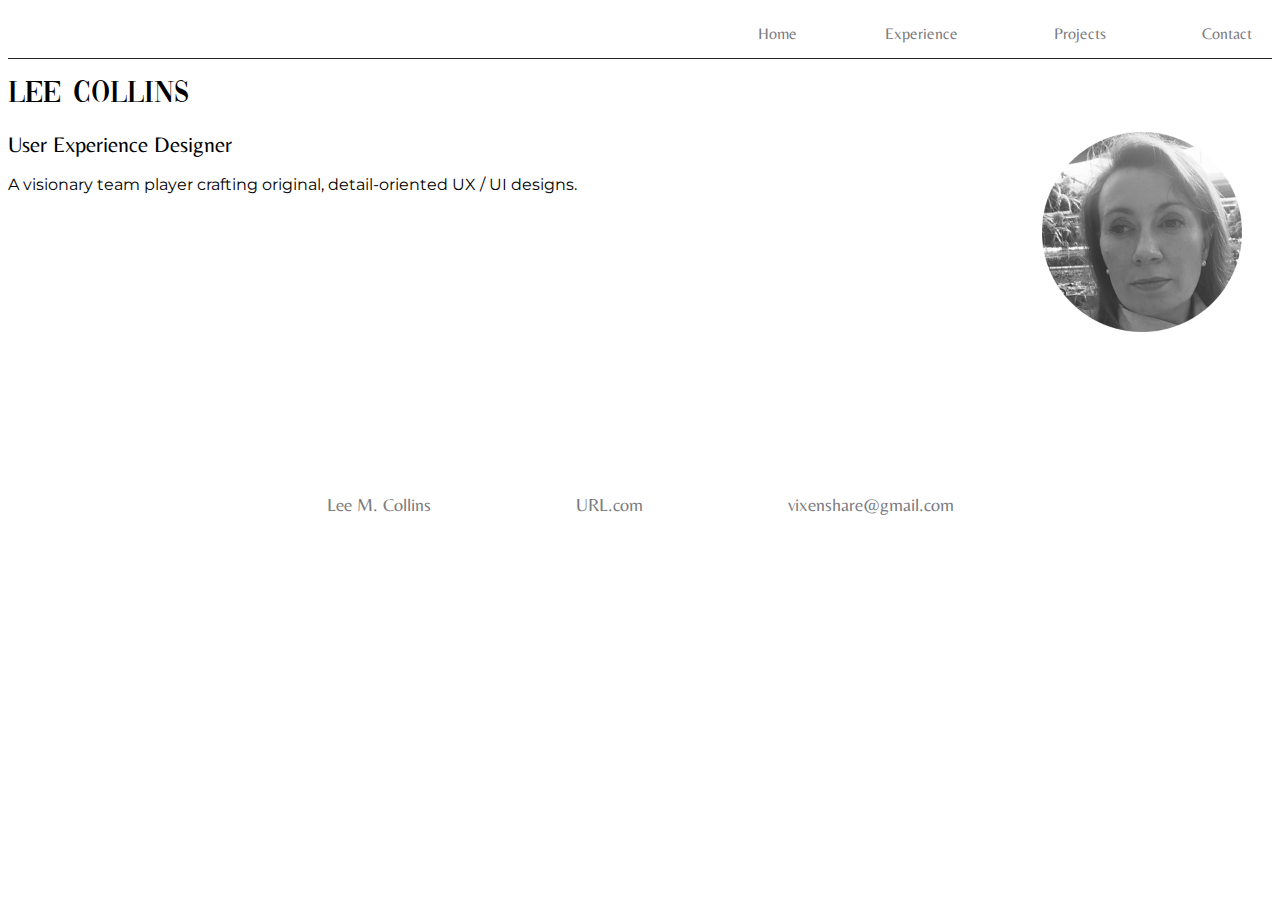
==== about.html @ 4b47f6c5 "added files" ====
<!DOCTYPE html>
<html>
<head>
  <link rel="preconnect" href="https://fonts.gstatic.com">
<link href="https://fonts.googleapis.com/css2?family=Montserrat:wght@300;400;500;600&family=Raleway&display=swap" rel="stylesheet">
<link rel="preconnect" href="https://fonts.gstatic.com">
<link rel="preconnect" href="https://fonts.gstatic.com">
<link href="https://fonts.googleapis.com/css2?family=Elsie:wght@900&display=swap" rel="stylesheet">
<link href="https://fonts.googleapis.com/css2?family=Montserrat:wght@300;400;500;600&family=Raleway&display=swap" rel="stylesheet">

 <link href="css/index.css" rel="stylesheet" type="text/css">
</head>
 
<body>
 
 <nav>
   <div class="navigation">
     <a href="index.html">Home</a>
  
     &NonBreakingSpace;
     &NonBreakingSpace;
     &NonBreakingSpace;
     &NonBreakingSpace;
     &NonBreakingSpace;
     &NonBreakingSpace;
     &NonBreakingSpace;
     &NonBreakingSpace;
     &NonBreakingSpace;
     <a href="resume3.html">Experience</a>
     &NonBreakingSpace;
     &NonBreakingSpace;
     &NonBreakingSpace;
     &NonBreakingSpace;
     &NonBreakingSpace;
     &NonBreakingSpace;
     &NonBreakingSpace;
     &NonBreakingSpace;
     &NonBreakingSpace;
     &NonBreakingSpace;
     <a href="projects.html">Projects</a>
     &NonBreakingSpace;
     &NonBreakingSpace;
     &NonBreakingSpace;
     &NonBreakingSpace;
     &NonBreakingSpace;
     &NonBreakingSpace;
     &NonBreakingSpace;
     &NonBreakingSpace;
     &NonBreakingSpace;
     &NonBreakingSpace;
     <a href="contact.html">Contact</a>
     
   </div>
 </nav>

 
 <!-- < /hr>-->

   <h1 class="myName">Lee Collins</h1>
   
 
   <div class="right">
           <img src="images/lcphoto.png" alt="Lee Collins" height="200px">
   </div>
   
 
   <!-- <div class="center"></div> -->
    
       <p>
           <h2>User Experience Designer</h2>
       </p>
       
<p>A visionary team player crafting original, detail-oriented UX / UI designs.</p>

    <div>
      
     <nav>
       
       <div class="bottomnav">
         <a href="index.html">Lee M. Collins</a>
         &NonBreakingSpace;
         &NonBreakingSpace;
         &NonBreakingSpace;
         &NonBreakingSpace;
         &NonBreakingSpace;
         &NonBreakingSpace;
         &NonBreakingSpace;
         &NonBreakingSpace;
         &NonBreakingSpace;
         &NonBreakingSpace;
         <a href="index.html">URL.com</a>
         &NonBreakingSpace;
         &NonBreakingSpace;
         &NonBreakingSpace;
         &NonBreakingSpace;
         &NonBreakingSpace;
         &NonBreakingSpace;
         &NonBreakingSpace;
         &NonBreakingSpace;
         &NonBreakingSpace;
         &NonBreakingSpace;
         <a href="mailto:vixenshare@gmail.com">vixenshare@gmail.com</a>
      
       </div>
     </nav>
   
   </div>
  
   
 
</body>
</html>
---- css/index.css ----
body {
  /* background-image:url(../images/lcbackground.jpg);
  background-repeat:no-repeat;
  */
  
    font-family: 'Montserrat', sans-serif;
}

h1 {
    font-family: 'Montserrat', sans-serif;

   }



h2 {
  font-family:'Belleza-Regular', sans-serif; 
  font-size: 22px;
  font-weight: 200;
  text-align: left;

 }

   h3 {
    font-family:'Belleza-Regular', sans-serif; 
    font-size: 20px;
    font-weight: 200;
    text-align: left;

   }

   h4 {
    font-family:'Belleza-Regular', sans-serif; 
    font-size: 16px;
    font-weight: regular;
    text-align: left;

   }

   .flex-container {
    flex-direction: column;
  }

   .navigation {
    font-family:'Belleza-Regular', sans-serif; 
    height: 50px;
    display: flex;
    align-items: center;
    margin-left: auto;
    border-bottom: thin solid #292727;
    justify-content: flex-end;
    
   }

  
.navigation a{

  padding-right: 20px;
  font-family:'Belleza-Regular', sans-serif; 
  font-size: 16px;
  text-decoration: none;
  color: #7B7B80;
}




.contact1 {
  font-family:'Belleza-Regular', sans-serif; 
  height: 50px;
  align-items: left;
  margin-left: auto;
  
 }


.contact1 a{

padding-right: 20px;
font-family:'Belleza-Regular', sans-serif; 
font-size: 16px;
text-decoration: none;
color: #7B7B80;
}











 

   .myName {
    font-family: 'Vogue', serif;
    font-weight: 300;
    font-size:xx-large;
    text-align: left;
   }


  
  
   /* Write your selector for .separator below */
   .seperator {
       width: 1200px;
   }
  
   /*below this is inserting a new css style guide*/
  
   nav {
    
    /* font-family: 'Montserrat', sans-serif; */
    
    
  }
   /* target the class of inline-block below */
  .inline-block {
      display: inline-block;
      font-family: 'montserrat', arial, sans-serif;
      padding: 30px;
      
    /* per holly video another way of typing in
    the padding space in the long version would
    be the example of padding below. The above
    version says ok you want to apply this padding
    all the way around of this container.
    Padding is on the Inside
    Margin is on the outside */
    /* padding-top: 15px;
    padding-right: 15px;
    padding-bottom: 15px;
    padding-left: 15px;
    text-decoration: none;
    */
  }
  
    /* target the class of bottomnav below */
    .bottomnav {
      font-family:'Belleza-Regular', sans-serif; 
      font-size: 18px;
      font-weight: 200;
        text-align: center;
        
        display: flexbox;
        margin-top: 300px;
        margin-left: auto;
        margin-right: auto;
        text-justify:auto; 
       
        text-decoration: none;
        color: #7B7B80;



      /* per holly video another way of typing in
      the padding space in the long version would
      be the example of padding below. The above
      version says ok you want to apply this padding
      all the way around of this container.
      Padding is on the Inside
      Margin is on the outside 
      padding-top: 200px;
      padding-right: 15px;
      padding-bottom: 15px;
      padding-left: 15px;
      text-decoration: none; */
    }


    /* this is for the text in the body of home page */
    .container {
      /* display: flex; */
      /* or inline-flex */
      justify-content: space-between;
      align-items: flex;
      width: 100%;
      flex-direction: row;
    }




    /* this is for the top navigation */
    .container2 {
      display: flexbox;
      /* justify-content: space-between;
      flex-direction: column;
      align-items: center; */
    }

    .item {
      height: 50px;
      /* flex-grow: 1; */
      flex: flex-grow;
      display: flex;
      align-items: center;
      margin-left: auto;
      margin-right: auto;
    

    }

    .item2 {
      flex-grow: 2;
      font-family:'Belleza-Regular', sans-serif; 
      font-size: 18px;
      color: #555557;
      font-weight: 200;
      text-align: left;
    }


    .break {
      flex-basis: 5%;
    }

    .line {
      border-bottom: thin solid #292727;
    }

    .bottomnav a{

      padding-right: 20px;
      padding-left: 20px;
      text-decoration: none;
      color: #7B7B80;
   }
   
   /* target the class of .left below */
  .left{
    height: 500px;
    float: left;
    width: 30%;
    /* background-color: lightblue; */
    text-align: center;
  }
  /* target the class of .right below */
  .right{
    height: 200px;
    float:right;
    width: 200px;
    
    padding-right: 30px;
  

  }


  @font-face {
    font-family: 'Belleza-Regular';
    src: url(../fonts/Belleza-Regular.ttf) format('truetype');
  }

  @font-face {
    font-family: 'Vogue';
    src: url(../fonts/Vogue.ttf) format('truetype');
  }
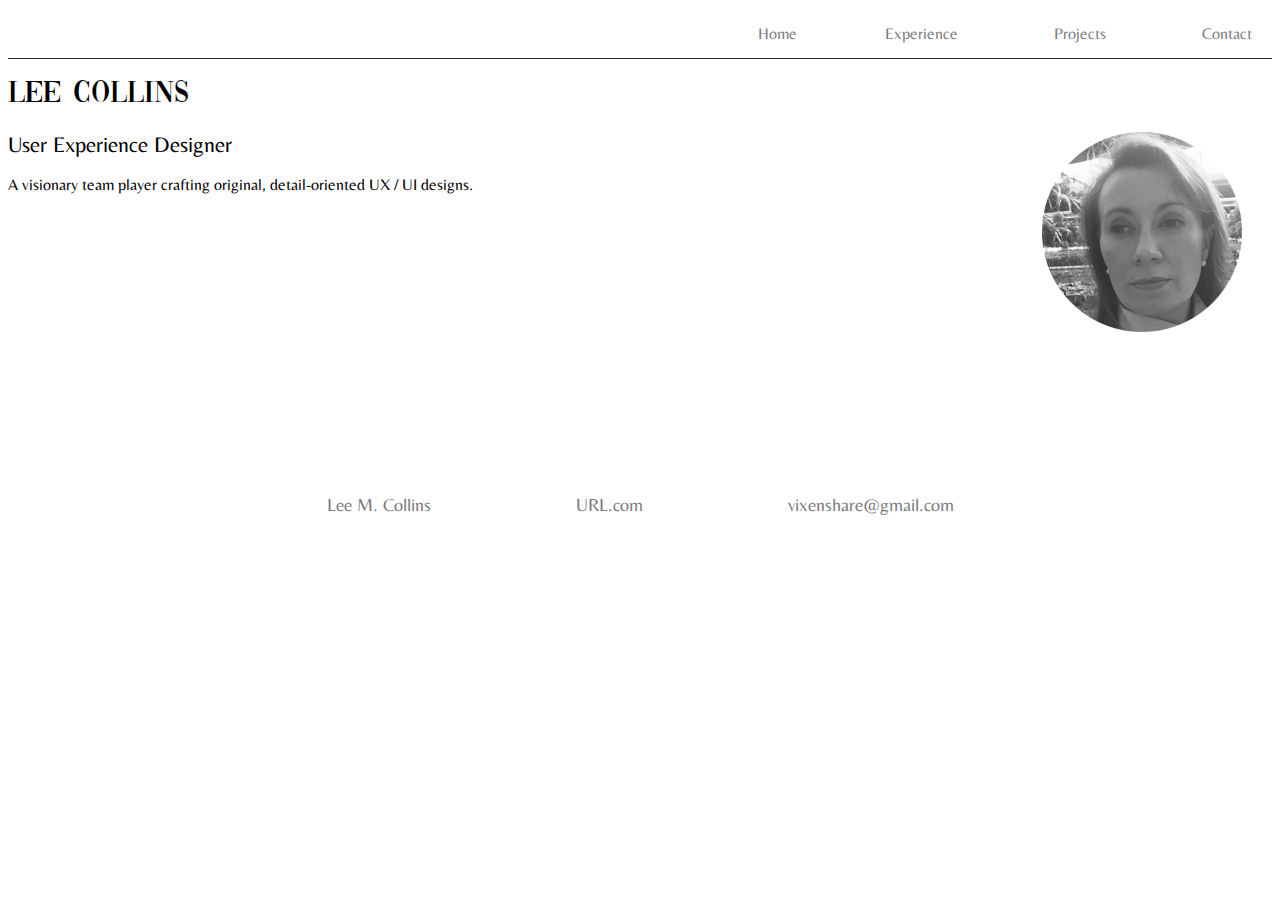
==== commit e544ca6c: "added bs links adjusted html" ====
--- a/about.html
+++ b/about.html
@@ -1,6 +1,13 @@
 <!DOCTYPE html>
 <html>
 <head>
+
+  <!-- Required meta tags -->
+  <meta charset="utf-8">
+  <meta name="viewport" content="width=device-width, initial-scale=1, shrink-to-fit=no">
+
+
+
   <link rel="preconnect" href="https://fonts.gstatic.com">
 <link href="https://fonts.googleapis.com/css2?family=Montserrat:wght@300;400;500;600&family=Raleway&display=swap" rel="stylesheet">
 <link rel="preconnect" href="https://fonts.gstatic.com">
@@ -9,7 +16,15 @@
 <link href="https://fonts.googleapis.com/css2?family=Montserrat:wght@300;400;500;600&family=Raleway&display=swap" rel="stylesheet">
 
  <link href="css/index.css" rel="stylesheet" type="text/css">
+
+ <script src="https://ajax.googleapis.com/ajax/libs/jquery/3.5.1/jquery.min.js"></script>
+
+
+   
+
+
 </head>
+
  
 <body>
  
--- a/css/index.css
+++ b/css/index.css
@@ -4,11 +4,11 @@
   background-repeat:no-repeat;
   */
   
-    font-family: 'Montserrat', sans-serif;
+    font-family: 'Belleza-Regular', sans-serif;
 }
 
 h1 {
-    font-family: 'Montserrat', sans-serif;
+    font-family: 'Vogue', sans-serif;
 
    }
 
@@ -85,15 +85,6 @@
 }
 
 
-
-
-
-
-
-
-
-
-
  
 
    .myName {
@@ -108,7 +99,7 @@
   
    /* Write your selector for .separator below */
    .seperator {
-       width: 1200px;
+       width: 1100px;
    }
   
    /*below this is inserting a new css style guide*/
@@ -179,7 +170,7 @@
       /* or inline-flex */
       justify-content: space-between;
       align-items: flex;
-      width: 100%;
+      width: 90%;
       flex-direction: row;
     }
 
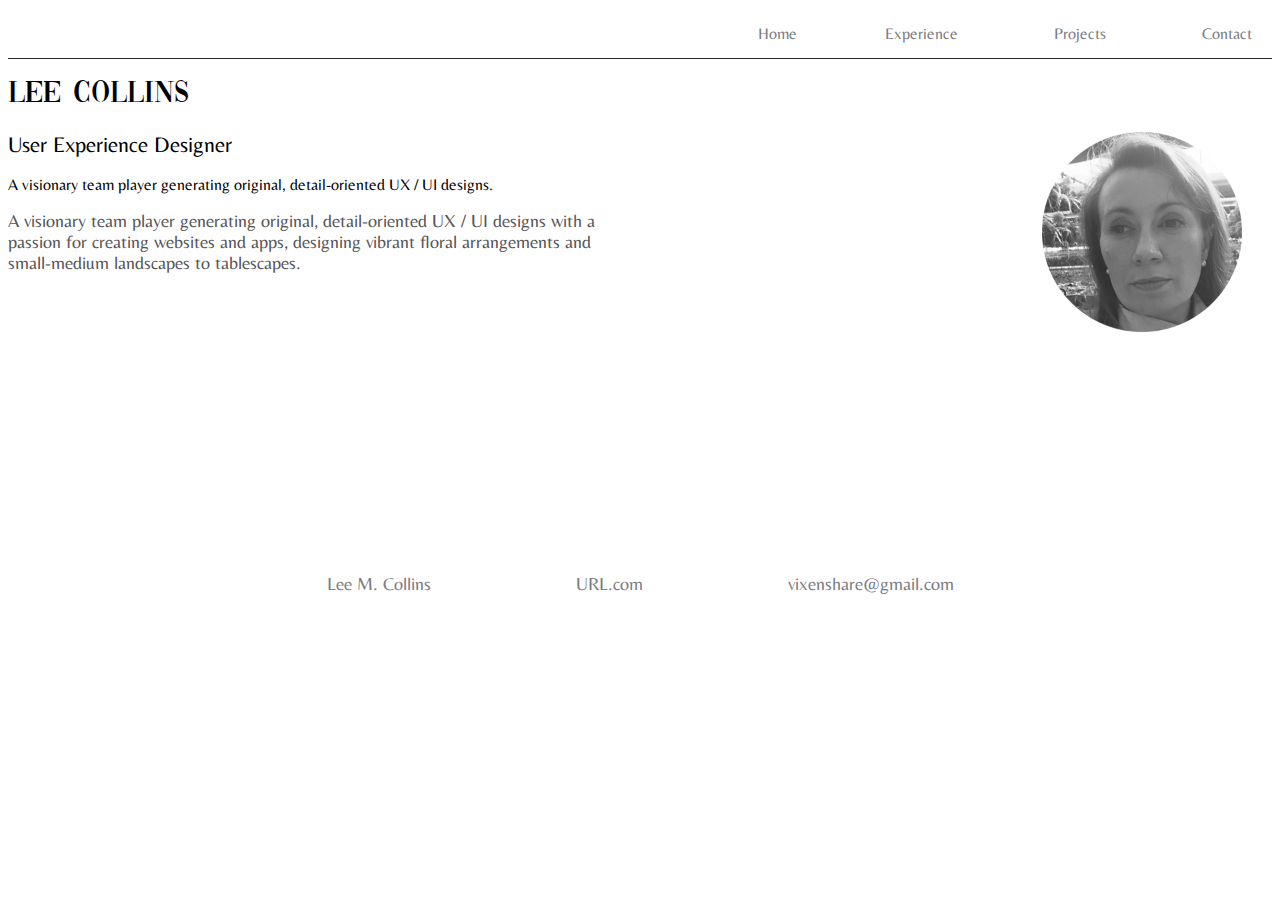
==== commit 1332b741: "updated about page" ====
--- a/about.html
+++ b/about.html
@@ -79,13 +79,21 @@
    </div>
    
  
-   <!-- <div class="center"></div> -->
+ 
     
        <p>
            <h2>User Experience Designer</h2>
        </p>
        
-<p>A visionary team player crafting original, detail-oriented UX / UI designs.</p>
+<p>A visionary team player generating original, detail-oriented UX / UI designs.</p>
+
+<div class="item2">A visionary team player generating original, detail-oriented UX / UI designs 
+  with a 
+  <br>passion for creating websites and apps, 
+  designing vibrant floral arrangements and<br>small-medium landscapes to 
+  tablescapes.
+</div>
+
 
     <div>
       
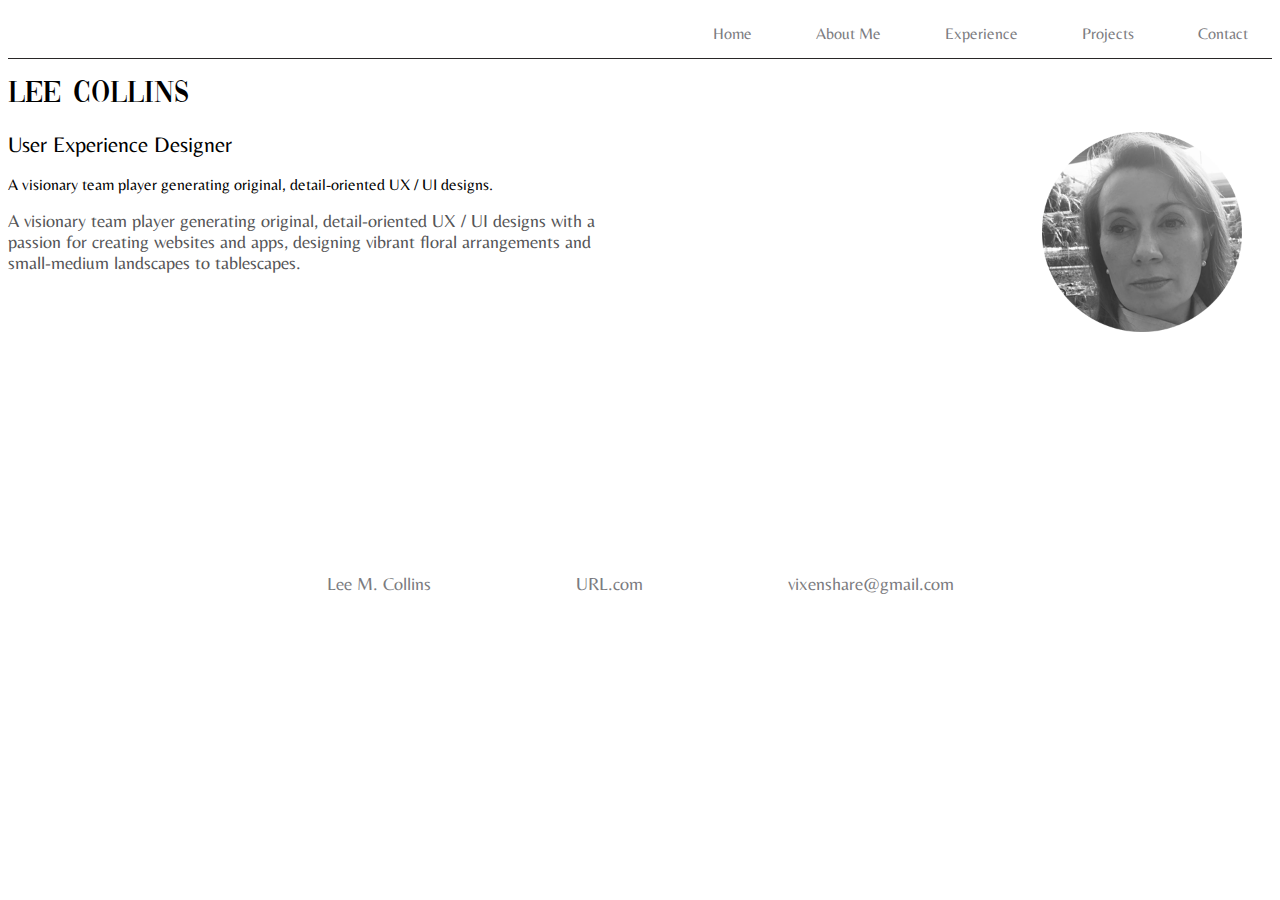
==== commit d998f672: "added css to about" ====
--- a/about.html
+++ b/about.html
@@ -17,9 +17,41 @@
 
  <link href="css/index.css" rel="stylesheet" type="text/css">
 
+
+ <!--
  <script src="https://ajax.googleapis.com/ajax/libs/jquery/3.5.1/jquery.min.js"></script>
+ -->
 
 
+ <style>
+  .grid-container {
+    display: grid;
+    grid-column-gap: 50px;
+    grid-template-columns: auto auto auto;
+    background-color: #ffffff;
+    border: 3px solid rgba(0,0,0, 0.8);
+    padding: 10px;
+  }
+  
+  .grid-item {
+    background-color: rgba(255, 255, 255, 0.8);
+    /* border: 3px solid rgba(0, 0, 0, 0.8); */
+    padding: 20px;
+    font-family:'Belleza-Regular', sans-serif; 
+    font-size: 18px;
+    text-align: center;
+  }
+
+  @font-face {
+    font-family: 'Belleza-Regular';
+    src: url(../fonts/Belleza-Regular.ttf) format('truetype');
+  }
+
+  @font-face {
+    font-family: 'Vogue';
+    src: url(../fonts/Vogue.ttf) format('truetype');
+  }
+  </style>
    
 
 
@@ -27,47 +59,28 @@
 
  
 <body>
+  <nav>
+    <div class="navigation">
+    <a href="index.html">Home</a>
+    &NonBreakingSpace; &NonBreakingSpace; &NonBreakingSpace;
+    &NonBreakingSpace; &NonBreakingSpace; &NonBreakingSpace;
  
- <nav>
-   <div class="navigation">
-     <a href="index.html">Home</a>
-  
-     &NonBreakingSpace;
-     &NonBreakingSpace;
-     &NonBreakingSpace;
-     &NonBreakingSpace;
-     &NonBreakingSpace;
-     &NonBreakingSpace;
-     &NonBreakingSpace;
-     &NonBreakingSpace;
-     &NonBreakingSpace;
-     <a href="resume3.html">Experience</a>
-     &NonBreakingSpace;
-     &NonBreakingSpace;
-     &NonBreakingSpace;
-     &NonBreakingSpace;
-     &NonBreakingSpace;
-     &NonBreakingSpace;
-     &NonBreakingSpace;
-     &NonBreakingSpace;
-     &NonBreakingSpace;
-     &NonBreakingSpace;
-     <a href="projects.html">Projects</a>
-     &NonBreakingSpace;
-     &NonBreakingSpace;
-     &NonBreakingSpace;
-     &NonBreakingSpace;
-     &NonBreakingSpace;
-     &NonBreakingSpace;
-     &NonBreakingSpace;
-     &NonBreakingSpace;
-     &NonBreakingSpace;
-     &NonBreakingSpace;
-     <a href="contact.html">Contact</a>
-     
-   </div>
- </nav>
-
+    <a href="about.html">About Me</a>
+    &NonBreakingSpace; &NonBreakingSpace; &NonBreakingSpace;
+    &NonBreakingSpace; &NonBreakingSpace; &NonBreakingSpace;    
+      <a href="resume3.html">Experience</a>
+      &NonBreakingSpace; &NonBreakingSpace; &NonBreakingSpace;
+      &NonBreakingSpace; &NonBreakingSpace; &NonBreakingSpace;  
+      <a href="projects.html">Projects</a>
+      &NonBreakingSpace; &NonBreakingSpace; &NonBreakingSpace; 
+      &NonBreakingSpace; &NonBreakingSpace; &NonBreakingSpace; 
+ 
+      <a href="contact.html">Contact</a>
+      &NonBreakingSpace;
+      
+      </div>
+    
+  </nav>
  
  <!-- < /hr>-->
 
